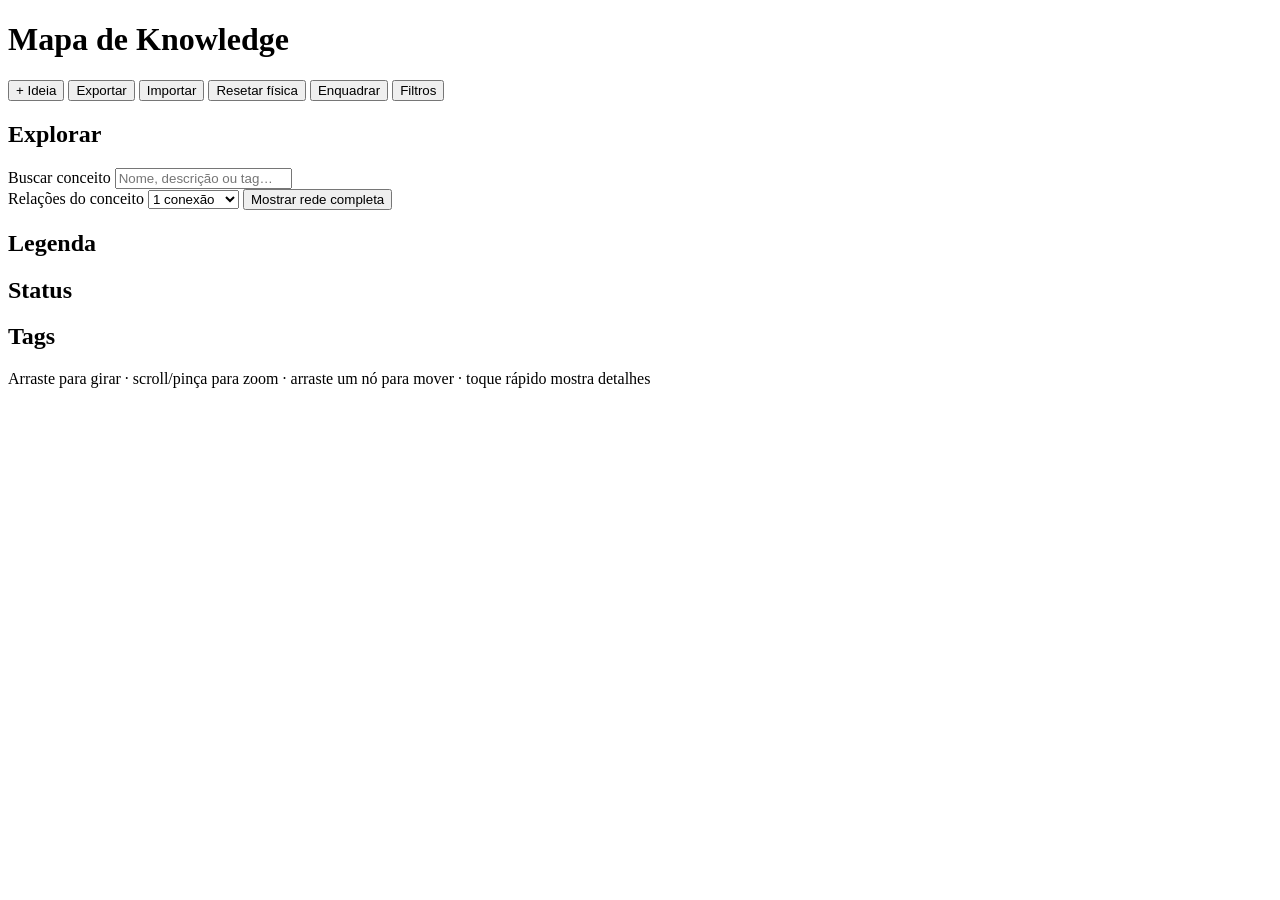
==== index.html @ 42c801f5 "feat: adicionar busca, painel de conceitos e exploracao de vizinhos" ====
<!DOCTYPE html>
<html lang="pt-br">
<head>
<meta charset="UTF-8">
<meta name="viewport" content="width=device-width, initial-scale=1, maximum-scale=1, user-scalable=no">
<title>Mapa de Knowledge 3D</title>
<link rel="stylesheet" href="css/style.css">
<script type="importmap">
{
  "imports": {
    "three": "https://esm.sh/three@0.180.0",
    "three/addons/": "https://esm.sh/three@0.180.0/examples/jsm/",
    "3d-force-graph": "https://esm.sh/3d-force-graph@1.73.3?deps=three@0.180.0",
    "troika-three-text": "https://esm.sh/troika-three-text@0.52.4?deps=three@0.180.0"
  }
}
</script>
</head>
<body>
<header class="app-header">
  <h1>Mapa de Knowledge</h1>
  <div class="toolbar">
    <button id="btn-add" title="Adicionar ideia">+ Ideia</button>
    <button id="btn-export" title="Exportar JSON">Exportar</button>
    <button id="btn-import" title="Importar arquivo">Importar</button>
    <button id="btn-reset" title="Reorganizar os pontos">Resetar física</button>
    <button id="btn-frame" title="Enquadrar toda a rede">Enquadrar</button>
    <button id="btn-filters" class="mobile-only" title="Mostrar filtros">Filtros</button>
  </div>
  <input type="file" id="file-input" accept=".json,.md,.txt" hidden>
</header>

<div class="app-body">
  <aside class="side-panel" id="side-panel">
    <h2>Explorar</h2>
    <label class="explore-label" for="node-search">Buscar conceito</label>
    <input id="node-search" type="search" autocomplete="off" placeholder="Nome, descrição ou tag…">
    <div id="search-feedback" class="explore-feedback" aria-live="polite"></div>
    <label class="explore-label" for="depth-select">Relações do conceito</label>
    <select id="depth-select"><option value="1">1 conexão</option><option value="2">2 conexões</option><option value="3">3 conexões</option></select>
    <button type="button" id="btn-show-all" class="panel-button">Mostrar rede completa</button>
    <h2>Legenda</h2>
    <div class="legend" id="legend"></div>
    <h2>Status</h2>
    <div class="legend" id="legend-status"></div>
    <h2>Tags</h2>
    <div class="tag-list" id="tag-list"></div>
  </aside>

  <main class="canvas-box" id="canvas-box">
    <div class="empty-hint" id="empty-hint" hidden>Nenhuma ideia ainda. Clique em "+ Ideia" para começar.</div>
    <section id="node-inspector" class="node-inspector" hidden aria-label="Detalhes do conceito selecionado">
      <div class="inspector-top"><span id="inspector-category"></span><button id="btn-inspector-close" type="button" aria-label="Fechar detalhes">×</button></div>
      <h2 id="inspector-title"></h2>
      <p id="inspector-text"></p>
      <div id="inspector-tags"></div>
      <h3>Conexões diretas</h3>
      <ul id="inspector-neighbors"></ul>
      <label for="connect-target">Conectar a outro conceito</label>
      <div class="connect-row"><select id="connect-target"></select><button type="button" id="btn-connect">Conectar</button></div>
    </section>
  </main>
</div>

<p class="footer-hint">Arraste para girar · scroll/pinça para zoom · arraste um nó para mover · toque rápido mostra detalhes</p>

<dialog id="dialog-add">
  <form id="form-add" method="dialog">
    <h2>Nova ideia</h2>
    <label>Título
      <input type="text" id="add-label" required maxlength="60">
    </label>
    <label>Descrição
      <textarea id="add-text" rows="3" maxlength="400"></textarea>
    </label>
    <label>Categoria
      <select id="add-category">
        <option value="bjj">BJJ</option>
        <option value="financeiro">Financeiro</option>
        <option value="negocio">Negócio</option>
        <option value="organizacao">Organização</option>
        <option value="ferramenta">Ferramenta</option>
        <option value="outra">Outra</option>
      </select>
    </label>
    <label>Status
      <select id="add-status">
        <option value="pending">Pendente</option>
        <option value="progress">Em andamento</option>
        <option value="done">Concluído</option>
      </select>
    </label>
    <label>Tags (separadas por vírgula)
      <input type="text" id="add-tags" placeholder="ex: acs, captura">
    </label>
    <div class="dialog-actions">
      <button type="button" id="btn-add-cancel">Cancelar</button>
      <button type="submit" id="btn-add-confirm">Adicionar</button>
    </div>
  </form>
</dialog>

<dialog id="dialog-import-mode">
  <form method="dialog">
    <h2>Importar dados</h2>
    <p>Deseja mesclar com os dados atuais ou substituir tudo?</p>
    <div class="dialog-actions">
      <button type="button" id="btn-import-merge">Mesclar</button>
      <button type="button" id="btn-import-replace">Substituir</button>
      <button type="button" id="btn-import-cancel">Cancelar</button>
    </div>
  </form>
</dialog>

<script type="module" src="js/main.js"></script>
</body>
</html>
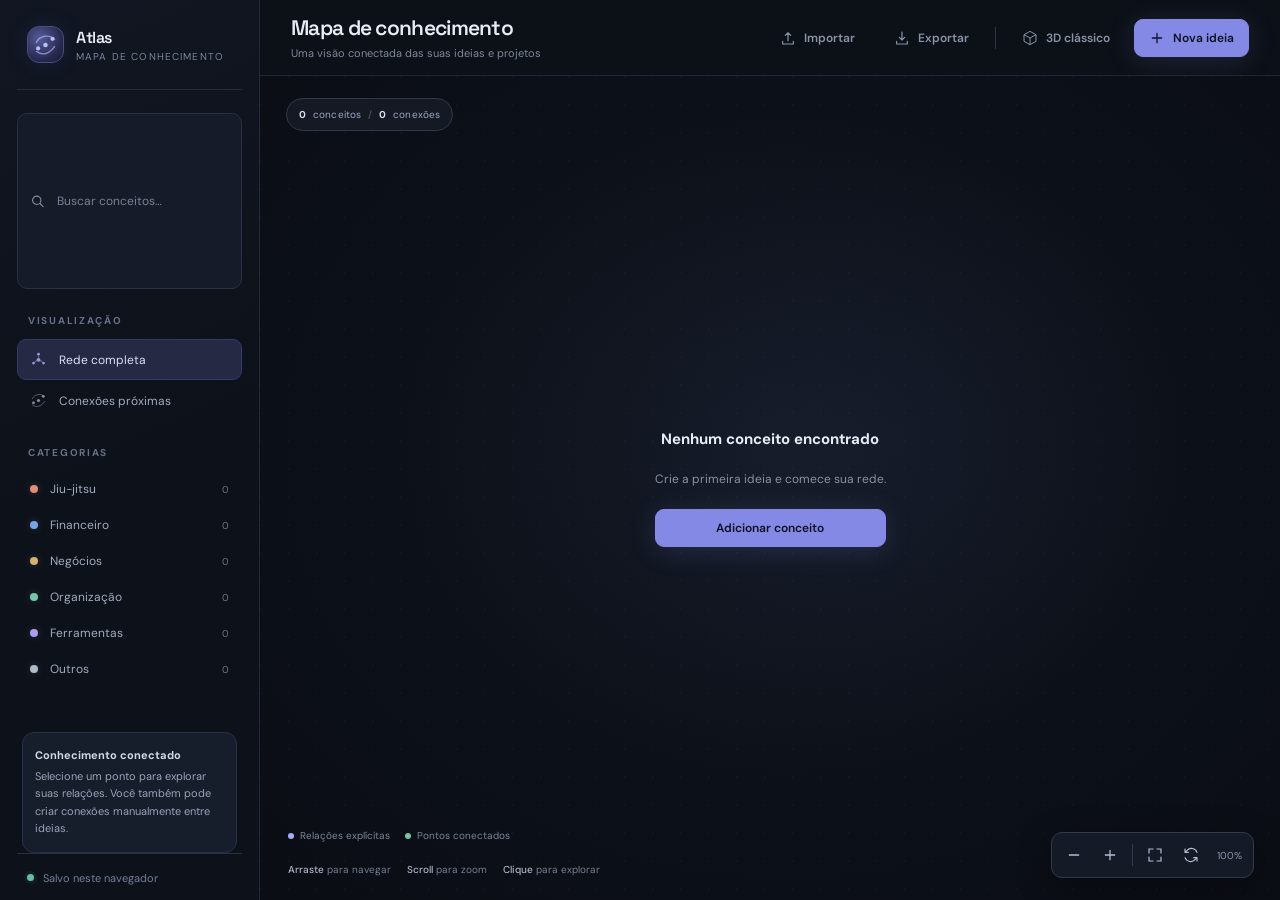
==== commit 356f4168: "feat: tornar Atlas 2D a experiencia principal e manter modo 3D classico" ====
--- a/index.html
+++ b/index.html
@@ -1,117 +1,117 @@
-<!DOCTYPE html>
-<html lang="pt-br">
+<!doctype html>
+<html lang="pt-BR">
 <head>
-<meta charset="UTF-8">
-<meta name="viewport" content="width=device-width, initial-scale=1, maximum-scale=1, user-scalable=no">
-<title>Mapa de Knowledge 3D</title>
-<link rel="stylesheet" href="css/style.css">
-<script type="importmap">
-{
-  "imports": {
-    "three": "https://esm.sh/three@0.180.0",
-    "three/addons/": "https://esm.sh/three@0.180.0/examples/jsm/",
-    "3d-force-graph": "https://esm.sh/3d-force-graph@1.73.3?deps=three@0.180.0",
-    "troika-three-text": "https://esm.sh/troika-three-text@0.52.4?deps=three@0.180.0"
-  }
-}
-</script>
+  <meta charset="UTF-8">
+  <meta name="viewport" content="width=device-width,initial-scale=1">
+  <meta name="theme-color" content="#090c12">
+  <meta name="description" content="Atlas: um mapa interativo das conexões entre suas ideias, projetos e conhecimentos.">
+  <title>Atlas — Mapa de Conhecimento</title>
+  <link rel="stylesheet" href="css/atlas.css">
 </head>
 <body>
-<header class="app-header">
-  <h1>Mapa de Knowledge</h1>
-  <div class="toolbar">
-    <button id="btn-add" title="Adicionar ideia">+ Ideia</button>
-    <button id="btn-export" title="Exportar JSON">Exportar</button>
-    <button id="btn-import" title="Importar arquivo">Importar</button>
-    <button id="btn-reset" title="Reorganizar os pontos">Resetar física</button>
-    <button id="btn-frame" title="Enquadrar toda a rede">Enquadrar</button>
-    <button id="btn-filters" class="mobile-only" title="Mostrar filtros">Filtros</button>
-  </div>
-  <input type="file" id="file-input" accept=".json,.md,.txt" hidden>
-</header>
-
-<div class="app-body">
-  <aside class="side-panel" id="side-panel">
-    <h2>Explorar</h2>
-    <label class="explore-label" for="node-search">Buscar conceito</label>
-    <input id="node-search" type="search" autocomplete="off" placeholder="Nome, descrição ou tag…">
-    <div id="search-feedback" class="explore-feedback" aria-live="polite"></div>
-    <label class="explore-label" for="depth-select">Relações do conceito</label>
-    <select id="depth-select"><option value="1">1 conexão</option><option value="2">2 conexões</option><option value="3">3 conexões</option></select>
-    <button type="button" id="btn-show-all" class="panel-button">Mostrar rede completa</button>
-    <h2>Legenda</h2>
-    <div class="legend" id="legend"></div>
-    <h2>Status</h2>
-    <div class="legend" id="legend-status"></div>
-    <h2>Tags</h2>
-    <div class="tag-list" id="tag-list"></div>
+<svg width="0" height="0" style="position:absolute;visibility:hidden" aria-hidden="true">
+  <defs>
+    <symbol id="i-search" viewBox="0 0 24 24"><circle cx="10.8" cy="10.8" r="6.7" fill="none" stroke="currentColor" stroke-width="1.8"/><path d="m16 16 5 5" fill="none" stroke="currentColor" stroke-width="1.8" stroke-linecap="round"/></symbol>
+    <symbol id="i-network" viewBox="0 0 24 24"><circle cx="12" cy="4.5" r="2" fill="currentColor"/><circle cx="5" cy="17" r="2" fill="currentColor"/><circle cx="19" cy="17" r="2" fill="currentColor"/><circle cx="12" cy="12.5" r="2.6" fill="currentColor"/><path d="M12 6.5v3.3m-5.1 5.3 3-2m7.2 2-3-2" stroke="currentColor" stroke-width="1.5" opacity=".6"/></symbol>
+    <symbol id="i-orbit" viewBox="0 0 24 24"><circle cx="12" cy="12" r="2.2" fill="currentColor"/><circle cx="18.7" cy="6.1" r="2" fill="currentColor"/><circle cx="4.9" cy="15.3" r="2" fill="currentColor"/><path d="M3 10c3-7 13-9 18-3M3 18c7 5 13 2 18-5" stroke="currentColor" fill="none" stroke-width="1.3" opacity=".65"/></symbol>
+    <symbol id="i-plus" viewBox="0 0 24 24"><path d="M12 5v14M5 12h14" stroke="currentColor" stroke-width="1.9" stroke-linecap="round"/></symbol>
+    <symbol id="i-minus" viewBox="0 0 24 24"><path d="M5 12h14" stroke="currentColor" stroke-width="1.9" stroke-linecap="round"/></symbol>
+    <symbol id="i-download" viewBox="0 0 24 24"><path d="M12 3v12m-4-4 4 4 4-4M4 17v4h16v-4" fill="none" stroke="currentColor" stroke-width="1.8" stroke-linecap="round" stroke-linejoin="round"/></symbol>
+    <symbol id="i-upload" viewBox="0 0 24 24"><path d="M12 16V4m-4 4 4-4 4 4M4 17v4h16v-4" fill="none" stroke="currentColor" stroke-width="1.8" stroke-linecap="round" stroke-linejoin="round"/></symbol>
+    <symbol id="i-fit" viewBox="0 0 24 24"><path d="M9 3H3v6m12-6h6v6M3 15v6h6m12-6v6h-6" stroke="currentColor" stroke-width="1.8" stroke-linecap="round" fill="none"/></symbol>
+    <symbol id="i-refresh" viewBox="0 0 24 24"><path d="M21 8a9 9 0 0 0-15-3L3 8M3 3v5h5m-5 8a9 9 0 0 0 15 3l3-3m0 5v-5h-5" stroke="currentColor" stroke-width="1.7" stroke-linecap="round" stroke-linejoin="round" fill="none"/></symbol>
+    <symbol id="i-menu" viewBox="0 0 24 24"><path d="M4 6h16M4 12h16M4 18h16" stroke="currentColor" stroke-width="1.8" stroke-linecap="round"/></symbol>
+    <symbol id="i-cube" viewBox="0 0 24 24"><path d="m12 2 9 5v10l-9 5-9-5V7l9-5Zm0 10 9-5M12 12 3 7m9 5v10" stroke="currentColor" stroke-width="1.5" fill="none" stroke-linejoin="round"/></symbol>
+  </defs>
+</svg>
+<div class="app">
+  <button type="button" class="mobile-toggle" id="sidebar-toggle" aria-label="Abrir navegação"><svg width="18" height="18"><use href="#i-menu"/></svg></button>
+  <aside class="sidebar" id="sidebar">
+    <div class="brand">
+      <span class="brand-icon"><svg><use href="#i-orbit"/></svg></span>
+      <div><strong>Atlas</strong><small>Mapa de conhecimento</small></div>
+    </div>
+    <div style="position:relative;margin-top:23px">
+      <label class="side-search" for="search"><svg><use href="#i-search"/></svg><input type="search" id="search" placeholder="Buscar conceitos…" autocomplete="off" aria-label="Buscar conceitos"></label>
+      <div class="search-results" id="search-results" hidden></div>
+    </div>
+    <div class="side-title">Visualização</div>
+    <button type="button" class="nav-item active" id="nav-all"><svg><use href="#i-network"/></svg> Rede completa</button>
+    <button type="button" class="nav-item" id="nav-local"><svg><use href="#i-orbit"/></svg> Conexões próximas</button>
+    <div class="side-title">Categorias</div>
+    <div id="category-list"></div>
+    <div class="sidebar-bottom">
+      <div class="sidebar-tip"><strong>Conhecimento conectado</strong>Selecione um ponto para explorar suas relações. Você também pode criar conexões manualmente entre ideias.</div>
+      <div class="sidebar-foot"><i class="live-indicator"></i><span id="save-label">Carregando…</span></div>
+    </div>
   </aside>
-
-  <main class="canvas-box" id="canvas-box">
-    <div class="empty-hint" id="empty-hint" hidden>Nenhuma ideia ainda. Clique em "+ Ideia" para começar.</div>
-    <section id="node-inspector" class="node-inspector" hidden aria-label="Detalhes do conceito selecionado">
-      <div class="inspector-top"><span id="inspector-category"></span><button id="btn-inspector-close" type="button" aria-label="Fechar detalhes">×</button></div>
-      <h2 id="inspector-title"></h2>
-      <p id="inspector-text"></p>
-      <div id="inspector-tags"></div>
-      <h3>Conexões diretas</h3>
-      <ul id="inspector-neighbors"></ul>
-      <label for="connect-target">Conectar a outro conceito</label>
-      <div class="connect-row"><select id="connect-target"></select><button type="button" id="btn-connect">Conectar</button></div>
+  <main class="workspace">
+    <header class="topbar">
+      <div><h1>Mapa de conhecimento</h1><p>Uma visão conectada das suas ideias e projetos</p></div>
+      <div class="top-actions">
+        <button type="button" class="btn ghost" id="btn-import" title="Importar JSON ou notas"><svg><use href="#i-upload"/></svg><span>Importar</span></button>
+        <button type="button" class="btn ghost" id="btn-export" title="Exportar backup JSON"><svg><use href="#i-download"/></svg><span>Exportar</span></button>
+        <input type="file" hidden id="input-file" accept=".json,.md,.txt">
+        <span class="divider"></span>
+        <a href="classic.html" class="btn ghost" title="Abrir mapa clássico 3D"><svg><use href="#i-cube"/></svg><span>3D clássico</span></a>
+        <button type="button" class="btn primary" id="btn-new"><svg><use href="#i-plus"/></svg><span>Nova ideia</span></button>
+      </div>
+    </header>
+    <section class="graph-shell">
+      <svg class="graph-stage" id="scene" aria-label="Grafo interativo de conhecimentos" role="group">
+        <defs><pattern id="dots" width="28" height="28" patternUnits="userSpaceOnUse"><circle cx="1" cy="1" r="0.8" fill="#626e8a" opacity=".115"/></pattern></defs>
+        <rect class="graph-grid" x="0" y="0" width="100%" height="100%" fill="url(#dots)"/>
+        <g id="world"></g>
+      </svg>
+      <div class="graph-top-left">
+        <div class="status-pill"><strong id="stat-nodes">0</strong> conceitos <span style="opacity:.5">/</span> <strong id="stat-links">0</strong> conexões</div>
+      </div>
+      <div class="graph-legend">
+        <span><i style="background:#a4aaff"></i> Relações explícitas</span>
+        <span><i style="background:#75c4a3"></i> Pontos conectados</span>
+      </div>
+      <div class="graph-help"><span><b>Arraste</b> para navegar</span><span><b>Scroll</b> para zoom</span><span><b>Clique</b> para explorar</span></div>
+      <div class="graph-toolbar">
+        <button type="button" id="btn-zoom-out" title="Afastar"><svg><use href="#i-minus"/></svg></button>
+        <button type="button" id="btn-zoom-in" title="Aproximar"><svg><use href="#i-plus"/></svg></button>
+        <span class="vertical"></span>
+        <button type="button" id="btn-fit" title="Enquadrar todos os conceitos"><svg><use href="#i-fit"/></svg></button>
+        <button type="button" id="btn-reset-layout" title="Reorganizar automaticamente"><svg><use href="#i-refresh"/></svg></button>
+        <span id="zoom-level" style="font-size:10px;color:#8994aa;min-width:38px;text-align:center">100%</span>
+      </div>
+      <aside class="inspector" id="inspector" hidden>
+        <div class="inspect-top"><span class="inspect-kind"><i id="inspect-dot"></i><span id="inspect-category"></span></span><button class="close-btn" type="button" id="btn-close-inspector" aria-label="Fechar detalhes">×</button></div>
+        <h2 id="inspect-title"></h2>
+        <p class="inspect-description" id="inspect-description"></p>
+        <div class="tag-row" id="inspect-tags"></div>
+        <hr>
+        <p class="inspect-label">Explorar vizinhança</p>
+        <div class="depth-row"><button type="button" data-depth="1" class="active">1 nível</button><button type="button" data-depth="2">2 níveis</button><button type="button" data-depth="3">3 níveis</button></div>
+        <hr>
+        <p class="inspect-label">Conexões diretas</p>
+        <div class="neighbors" id="neighbors"></div>
+        <div class="inspect-actions"><select id="connect-target" aria-label="Conectar a outro conceito"></select><button type="button" id="btn-connect">Conectar</button></div>
+        <div class="inspect-actions"><button class="btn small" id="btn-edit" type="button" style="flex:1;background:#202b3d;color:#dce4f6">Editar conceito</button><button class="btn small" id="btn-delete" type="button" style="background:#2d222d;color:#d5a7b1">Excluir</button></div>
+      </aside>
+      <div class="empty" id="empty" hidden><strong>Nenhum conceito encontrado</strong><p>Crie a primeira ideia e comece sua rede.</p><button class="btn primary" type="button" id="btn-empty-new">Adicionar conceito</button></div>
     </section>
   </main>
 </div>
-
-<p class="footer-hint">Arraste para girar · scroll/pinça para zoom · arraste um nó para mover · toque rápido mostra detalhes</p>
-
-<dialog id="dialog-add">
-  <form id="form-add" method="dialog">
-    <h2>Nova ideia</h2>
-    <label>Título
-      <input type="text" id="add-label" required maxlength="60">
-    </label>
-    <label>Descrição
-      <textarea id="add-text" rows="3" maxlength="400"></textarea>
-    </label>
-    <label>Categoria
-      <select id="add-category">
-        <option value="bjj">BJJ</option>
-        <option value="financeiro">Financeiro</option>
-        <option value="negocio">Negócio</option>
-        <option value="organizacao">Organização</option>
-        <option value="ferramenta">Ferramenta</option>
-        <option value="outra">Outra</option>
-      </select>
-    </label>
-    <label>Status
-      <select id="add-status">
-        <option value="pending">Pendente</option>
-        <option value="progress">Em andamento</option>
-        <option value="done">Concluído</option>
-      </select>
-    </label>
-    <label>Tags (separadas por vírgula)
-      <input type="text" id="add-tags" placeholder="ex: acs, captura">
-    </label>
-    <div class="dialog-actions">
-      <button type="button" id="btn-add-cancel">Cancelar</button>
-      <button type="submit" id="btn-add-confirm">Adicionar</button>
+<div class="modal-backdrop" id="modal" hidden>
+  <form class="modal" id="form-idea">
+    <h2 id="modal-title">Adicionar conceito</h2><p id="modal-subtitle">Uma nova ideia para conectar ao seu mapa.</p>
+    <div class="field"><label for="field-name">Título da ideia</label><input type="text" id="field-name" maxlength="100" placeholder="Ex.: Aprendizagem motora" required></div>
+    <div class="field"><label for="field-description">Descrição</label><textarea id="field-description" rows="4" placeholder="O que você quer registrar sobre este conceito?"></textarea></div>
+    <div class="field-row">
+      <div class="field"><label for="field-category">Categoria</label><select id="field-category"><option value="bjj">Jiu-jitsu</option><option value="financeiro">Financeiro</option><option value="negocio">Negócios</option><option value="organizacao">Organização</option><option value="ferramenta">Ferramentas</option><option value="outra">Outros</option></select></div>
+      <div class="field"><label for="field-status">Status</label><select id="field-status"><option value="pending">Pendente</option><option value="progress">Em andamento</option><option value="done">Concluído</option></select></div>
     </div>
+    <div class="field"><label for="field-tags">Tags (separadas por vírgula)</label><input type="text" id="field-tags" placeholder="ex.: bjj, memória, estudo"></div>
+    <div class="modal-actions"><button class="btn ghost" id="btn-cancel" type="button">Cancelar</button><button class="btn primary" type="submit">Salvar ideia</button></div>
   </form>
-</dialog>
-
-<dialog id="dialog-import-mode">
-  <form method="dialog">
-    <h2>Importar dados</h2>
-    <p>Deseja mesclar com os dados atuais ou substituir tudo?</p>
-    <div class="dialog-actions">
-      <button type="button" id="btn-import-merge">Mesclar</button>
-      <button type="button" id="btn-import-replace">Substituir</button>
-      <button type="button" id="btn-import-cancel">Cancelar</button>
-    </div>
-  </form>
-</dialog>
-
-<script type="module" src="js/main.js"></script>
+  <button type="button" id="btn-close-modal" hidden>Fechar</button>
+</div>
+<div id="toast" class="toast" hidden role="status"></div>
+<script type="module" src="js/atlas.js"></script>
 </body>
 </html>
--- a/css/atlas.css
+++ b/css/atlas.css
@@ -0,0 +1,18 @@
+@import url('https://fonts.googleapis.com/css2?family=DM+Sans:wght@400;500;600;700&family=Space+Grotesk:wght@400;500;600;700&display=swap');
+:root{--bg:#090c12;--panel:#10141d;--panel2:#151a25;--line:#252b39;--muted:#818a9b;--text:#e8ecf4;--soft:#b3bbcb;--accent:#9b9fff;--bright:#b9bcff;--shadow:0 26px 80px rgba(0,0,0,.46)}
+*{box-sizing:border-box}html,body{margin:0;min-height:100%;background:var(--bg);color:var(--text);font-family:'DM Sans',system-ui,sans-serif}button,input,select,textarea{font:inherit}button{cursor:pointer}button:disabled{cursor:not-allowed;opacity:.4}button:focus-visible,input:focus-visible,select:focus-visible,textarea:focus-visible{outline:2px solid #9298ed;outline-offset:2px}svg{display:block}a{color:inherit;text-decoration:none}[hidden]{display:none!important}
+.app{display:grid;grid-template-columns:260px minmax(0,1fr);height:100dvh;min-height:580px;overflow:hidden}
+.sidebar{position:relative;z-index:4;display:flex;flex-direction:column;min-height:0;overflow-y:auto;border-right:1px solid #232a37;background:linear-gradient(155deg,#111622,#0d1119 55%);padding:26px 17px 16px;scrollbar-width:thin;scrollbar-color:#343b4c transparent}
+.brand{display:flex;align-items:center;gap:12px;padding:0 10px 26px;border-bottom:1px solid #252b39}.brand-icon{display:flex;align-items:center;justify-content:center;width:37px;height:37px;border:1px solid #484d85;border-radius:12px;background:radial-gradient(circle at 34% 33%,#555b99 0%,#272a4d 65%,#171b2f);box-shadow:0 0 22px #6d6dd121;flex-shrink:0}.brand-icon svg{width:25px;color:#b9bcff}.brand strong{display:block;font-family:'Space Grotesk',system-ui,sans-serif;font-weight:600;font-size:16px;letter-spacing:-.5px}.brand small{display:block;font-size:10px;color:#7a859c;letter-spacing:1.15px;margin-top:2px;text-transform:uppercase}
+.side-title{font-size:10px;letter-spacing:1.7px;font-weight:700;text-transform:uppercase;color:#66718a;margin:25px 11px 12px}
+.side-search{display:flex;align-items:center;gap:10px;padding:12px;border:1px solid #293044;border-radius:10px;background:#151b28;color:#848da4;transition:border .2s}.side-search:focus-within{border-color:#747fc9}.side-search svg{width:15px;flex-shrink:0}.side-search input{width:100%;min-width:0;border:0;background:transparent;outline:none!important;color:#e8edfa;font-size:12px}.side-search input::placeholder{color:#788399}.search-results{position:absolute;z-index:20;top:145px;left:17px;right:17px;background:#1b2232;border:1px solid #39435e;border-radius:12px;box-shadow:0 20px 65px #0008;max-height:250px;overflow:auto}.search-results button{width:100%;text-align:left;background:none;border:0;border-bottom:1px solid #293244;padding:11px 12px;color:#dce4f4}.search-results button:hover{background:#2a3350}.search-results small{display:block;color:#8997b2;font-size:10px;margin-top:2px}.search-results p{font-size:11px;padding:4px 12px;color:#9ea9bc}
+.nav-item,.category-item{display:flex;align-items:center;gap:12px;width:100%;text-align:left;padding:11px 12px;border:1px solid transparent;border-radius:9px;background:transparent;color:#a1acc0;font-size:12px;transition:all .15s}.nav-item svg{width:17px;height:17px;opacity:.8}.nav-item:hover,.category-item:hover{background:#1b2230;color:#e2e7f2}.nav-item.active{background:#252944;border-color:#343b64;color:#dcdefe}.nav-item.active svg{color:#b2b5ff}.category-item{padding:9px 12px}.category-item .dot{width:8px;height:8px;border-radius:50%;flex-shrink:0;box-shadow:0 0 9px color-mix(in srgb,currentColor 23%,transparent)}.category-item .count{margin-left:auto;font-variant-numeric:tabular-nums;font-size:10px;color:#66738b}.category-item.off{opacity:.34}.sidebar-bottom{margin-top:auto;padding-top:30px}.sidebar-foot{border-top:1px solid #283040;padding:17px 10px 4px;font-size:11px;color:#71809a;display:flex;align-items:center;gap:9px}.live-indicator{width:7px;height:7px;border-radius:50%;background:#63c0a7;box-shadow:0 0 0 3px #2c735024}
+.sidebar-tip{margin:15px 5px 0;padding:14px 12px;background:#161d2b;border:1px solid #283246;border-radius:12px;color:#98a4b9;font-size:11px;line-height:1.6}.sidebar-tip strong{font-size:11px;display:block;color:#d2d9ea;margin-bottom:3px}
+.workspace{display:flex;flex-direction:column;min-width:0;overflow:hidden}.topbar{height:76px;flex-shrink:0;display:flex;align-items:center;justify-content:space-between;gap:20px;padding:0 31px;border-bottom:1px solid #202632;background:#0c1017}.topbar h1{font-family:'Space Grotesk',system-ui,sans-serif;font-size:21px;line-height:1.2;font-weight:600;letter-spacing:-.7px;margin:0}.topbar p{color:#7f889b;margin:6px 0 0;font-size:11px}.top-actions{display:flex;gap:9px;align-items:center}.btn{display:inline-flex;justify-content:center;align-items:center;gap:8px;padding:10px 14px;white-space:nowrap;border-radius:9px;border:1px solid #313849;background:#181e2a;color:#c2cadd;font-size:12px;font-weight:600;transition:background .18s,border .18s,transform .15s}.btn:hover{background:#252d3e;border-color:#495572}.btn svg{height:16px;width:16px}.btn.primary{background:#8589e6;border-color:#8589e6;color:#0e1223;box-shadow:0 4px 28px #9196f528}.btn.primary:hover{background:#a2a5fa}.btn.ghost{border-color:transparent;background:transparent;color:#8993a7}.btn.small{padding:8px 10px}.btn.icon-btn{padding:10px}.top-actions .divider{height:22px;width:1px;background:#2d3441;margin:0 2px}
+.graph-shell{position:relative;min-height:0;flex:1;overflow:hidden;background:radial-gradient(ellipse at 52% 45%,#151b28 0%,#0c1018 55%,#0a0d14 100%)}.graph-shell::before{content:"";position:absolute;inset:0;pointer-events:none;z-index:0;background:radial-gradient(circle at 63% 44%,#596ac408,transparent 38%)}
+.graph-stage{width:100%;height:100%;position:absolute;inset:0;touch-action:none;user-select:none;cursor:grab;z-index:1}.graph-stage.dragging{cursor:grabbing}.graph-grid{pointer-events:none}.edge{stroke:#7986a1;stroke-opacity:.31;stroke-width:1.05;stroke-linecap:round;transition:stroke-opacity .25s,stroke-width .25s}.edge.highlight{stroke:#a7b2ff;stroke-opacity:.8;stroke-width:1.6}.edge.faded{stroke-opacity:.065}.point{cursor:pointer}.point circle.core{stroke:#151c2a;stroke-width:2.1;transition:opacity .18s}.point circle.glow{opacity:.15;filter:blur(4px);pointer-events:none}.point text{fill:#b5bfd2;font-family:'DM Sans',system-ui,sans-serif;font-weight:500;letter-spacing:.1px;font-size:11.2px;paint-order:stroke;stroke:#10151e;stroke-width:3.7px;stroke-linejoin:round;pointer-events:none}.point.focus text{fill:#fff;font-weight:700}.point .orbital{fill:none;stroke:#aeb9ff;stroke-width:1.4;stroke-dasharray:3 3;opacity:.82;pointer-events:none;animation:orbit 25s linear infinite;transform-box:fill-box;transform-origin:center}.point.faded{opacity:.13}.point.focus .core{stroke:#f1f2ff;stroke-width:2.2}.point .hit{fill:transparent;pointer-events:all}.point circle.core{pointer-events:none}@keyframes orbit{to{transform:rotate(360deg)}}.graph-help{position:absolute;left:28px;bottom:24px;z-index:2;display:flex;gap:16px;align-items:center;color:#747f93;font-size:10px;pointer-events:none}.graph-help b{color:#aeb6c8;font-weight:500}.graph-toolbar{position:absolute;z-index:3;bottom:22px;right:26px;display:flex;align-items:center;gap:2px;padding:5px;background:#171d28e8;border:1px solid #32394a;border-radius:11px;box-shadow:0 9px 35px #0005}.graph-toolbar button{width:34px;height:34px;display:flex;align-items:center;justify-content:center;border:0;border-radius:7px;background:transparent;color:#b3bfd5}.graph-toolbar button:hover{background:#30384a;color:#fff}.graph-toolbar svg{width:16px;height:16px}.graph-toolbar .vertical{height:22px;width:1px;margin:0 3px;background:#30394b}.graph-top-left{position:absolute;top:22px;left:26px;z-index:2;display:flex;align-items:center;gap:10px;pointer-events:none}.status-pill{display:flex;gap:7px;align-items:center;padding:9px 12px;border:1px solid #30394a;border-radius:100px;background:#161c27d9;color:#9ca9c0;font-size:10px;letter-spacing:.1px}.status-pill strong{color:#d8dff0;font-weight:700;font-variant-numeric:tabular-nums}.graph-legend{position:absolute;bottom:58px;left:28px;display:flex;align-items:center;gap:15px;font-size:10px;color:#79869b;z-index:2}.graph-legend span{display:flex;gap:6px;align-items:center}.graph-legend i{width:6px;height:6px;border-radius:50%;background:#98a3f0}.empty{position:absolute;inset:0;z-index:2;display:grid;place-content:center;gap:10px;text-align:center;pointer-events:none}.empty strong{font-size:15px}.empty p{font-size:12px;color:#8791a2}.empty button{pointer-events:auto}
+.inspector{position:absolute;top:20px;right:20px;width:302px;max-height:calc(100% - 102px);overflow:auto;z-index:5;background:linear-gradient(160deg,#1a2130f5,#111722fa);border:1px solid #3d465d;border-radius:15px;box-shadow:var(--shadow);padding:20px;scrollbar-color:#343e57 transparent;scrollbar-width:thin}.inspect-top{display:flex;justify-content:space-between;align-items:center;gap:14px}.inspect-kind{display:flex;gap:7px;align-items:center;font-size:10px;text-transform:uppercase;letter-spacing:1.3px;color:#a4b2d2}.inspect-kind i{width:8px;height:8px;border-radius:50%}.close-btn{background:transparent;border:0;color:#a3b2c8;font-size:20px;line-height:1.1;padding:2px 5px}.inspector h2{font-size:20px;line-height:1.25;letter-spacing:-.5px;margin:19px 0 10px;font-family:'Space Grotesk',sans-serif;font-weight:600;overflow-wrap:anywhere}.inspect-description{font-size:12px;color:#a8b4ca;line-height:1.7;white-space:pre-wrap;margin-bottom:16px}.tag-row{display:flex;flex-wrap:wrap;gap:6px}.tag-row span{background:#293247;border:1px solid #36405a;border-radius:6px;padding:5px 7px;color:#aebddd;font-size:10px}.inspector hr{border:0;border-top:1px solid #343d51;margin:20px 0 14px}.inspect-label{font-size:10px;font-weight:700;letter-spacing:1.35px;text-transform:uppercase;color:#8d9ab0;margin:0 0 11px}.neighbors{display:flex;flex-direction:column;gap:3px;max-height:185px;overflow:auto}.neighbors button{display:flex;align-items:center;gap:8px;width:100%;text-align:left;background:transparent;border:0;color:#c7d2e5;padding:8px 6px;border-radius:7px;font-size:11px}.neighbors button:hover{background:#29334b}.neighbors .dot{width:7px;height:7px;border-radius:50%;flex-shrink:0}.neighbors .remove{margin-left:auto;color:#818ca0;font-size:16px;padding:0 4px}.neighbors .remove:hover{color:#ffc0c0}.inspect-actions{display:flex;gap:7px;margin-top:18px}.inspect-actions select{min-width:0;flex:1;padding:10px 6px;background:#0e1522;border:1px solid #354057;border-radius:8px;color:#c8d2e5;font-size:11px}.inspect-actions button{padding:9px 10px;border-radius:8px;background:#7b80db;border:0;color:#101629;font-weight:700;font-size:11px}.depth-row{display:flex;gap:8px;margin-top:10px}.depth-row button{flex:1;border:1px solid #303a52;background:#161d2b;color:#8e9cb4;padding:8px;border-radius:7px;font-size:11px}.depth-row button.active{background:#323b62;border-color:#727bbd;color:#dfe1ff}
+.modal-backdrop{position:fixed;inset:0;z-index:50;display:grid;place-items:center;padding:20px;background:#04060acb;backdrop-filter:blur(7px)}.modal{width:min(450px,100%);background:linear-gradient(155deg,#1a2231,#111722);border:1px solid #404a62;padding:26px;border-radius:18px;box-shadow:var(--shadow)}.modal h2{font-family:'Space Grotesk',sans-serif;font-size:20px;letter-spacing:-.5px;margin:0 0 7px}.modal p{font-size:12px;color:#8390a9;margin:0 0 24px;line-height:1.5}.field{margin-bottom:16px;display:flex;flex-direction:column;gap:7px}.field label{font-size:11px;color:#a4b2ca;font-weight:600}.field input,.field textarea,.field select{background:#0e1420;border:1px solid #354052;border-radius:9px;color:#edf0fc;padding:11px;font-size:12px;outline:none;resize:vertical}.field-row{display:grid;grid-template-columns:1fr 1fr;gap:12px}.modal-actions{display:flex;justify-content:flex-end;gap:8px;margin-top:23px}.modal-actions button{padding:11px 17px}.toast{position:fixed;z-index:80;left:50%;bottom:22px;transform:translateX(-50%);background:#252f40;color:#e1e7f2;border:1px solid #4a5671;border-radius:9px;padding:12px 17px;font-size:12px;box-shadow:var(--shadow)}
+.mobile-toggle{display:none}
+@media(max-width:1020px){.app{grid-template-columns:220px minmax(0,1fr)}.topbar{padding:0 20px}.topbar h1{font-size:18px}.top-actions .btn span{display:none}.top-actions .btn{padding:10px}.inspector{width:286px}.graph-help{display:none}}
+@media(max-width:700px){.app{display:block}.mobile-toggle{display:flex;align-items:center;justify-content:center;width:36px;height:36px;position:absolute;top:16px;left:14px;z-index:10;border:1px solid #30394f;background:#20283a;color:#d3d9e7;border-radius:9px}.sidebar{position:fixed;top:0;bottom:0;left:0;width:min(290px,82vw);transform:translateX(-105%);transition:transform .22s;z-index:18;box-shadow:var(--shadow)}.sidebar.open{transform:translateX(0)}.workspace{height:100dvh}.topbar{height:74px;padding:0 14px 0 65px;gap:8px}.topbar h1{font-size:15px}.topbar p{font-size:9px;white-space:nowrap;overflow:hidden;text-overflow:ellipsis;max-width:220px}.top-actions{gap:3px}.top-actions .btn{padding:9px}.top-actions .btn svg{width:14px;height:14px}.top-actions .divider{display:none}.graph-top-left{top:16px;left:12px}.inspector{width:auto;left:12px;right:12px;top:auto;bottom:69px;max-height:45vh;padding:15px}.inspector h2{font-size:18px;margin:10px 0}.graph-toolbar{bottom:15px;right:12px}.graph-legend{left:13px;bottom:56px;gap:8px;font-size:9px}.graph-help{display:none}}
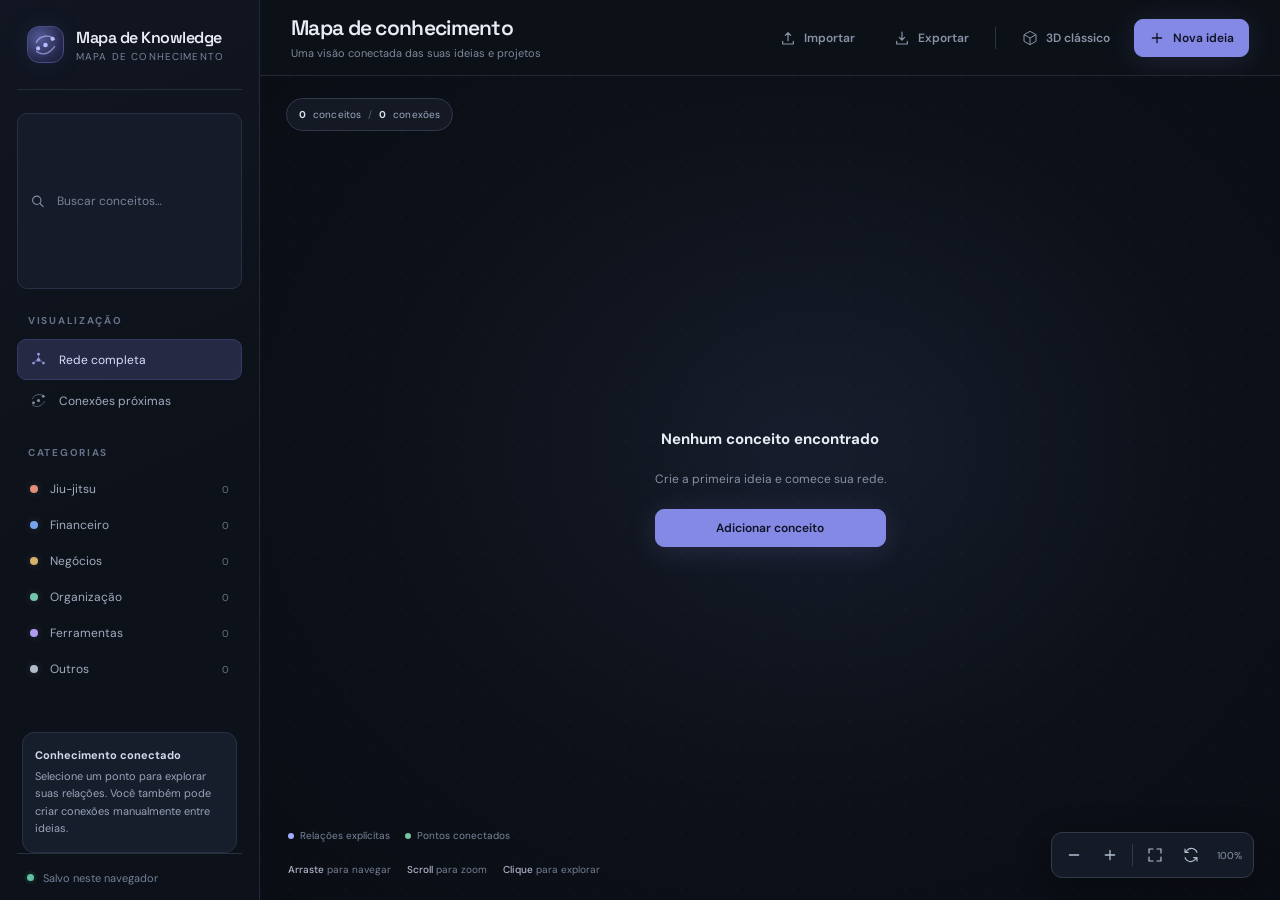
==== commit be84d191: "chore: preservar identidade do projeto Mapa de Knowledge" ====
--- a/index.html
+++ b/index.html
@@ -5,7 +5,7 @@
   <meta name="viewport" content="width=device-width,initial-scale=1">
   <meta name="theme-color" content="#090c12">
   <meta name="description" content="Atlas: um mapa interativo das conexões entre suas ideias, projetos e conhecimentos.">
-  <title>Atlas — Mapa de Conhecimento</title>
+  <title>Mapa de Knowledge — Conexões</title>
   <link rel="stylesheet" href="css/atlas.css">
 </head>
 <body>
@@ -29,7 +29,7 @@
   <aside class="sidebar" id="sidebar">
     <div class="brand">
       <span class="brand-icon"><svg><use href="#i-orbit"/></svg></span>
-      <div><strong>Atlas</strong><small>Mapa de conhecimento</small></div>
+      <div><strong>Mapa de Knowledge</strong><small>Mapa de conhecimento</small></div>
     </div>
     <div style="position:relative;margin-top:23px">
       <label class="side-search" for="search"><svg><use href="#i-search"/></svg><input type="search" id="search" placeholder="Buscar conceitos…" autocomplete="off" aria-label="Buscar conceitos"></label>
